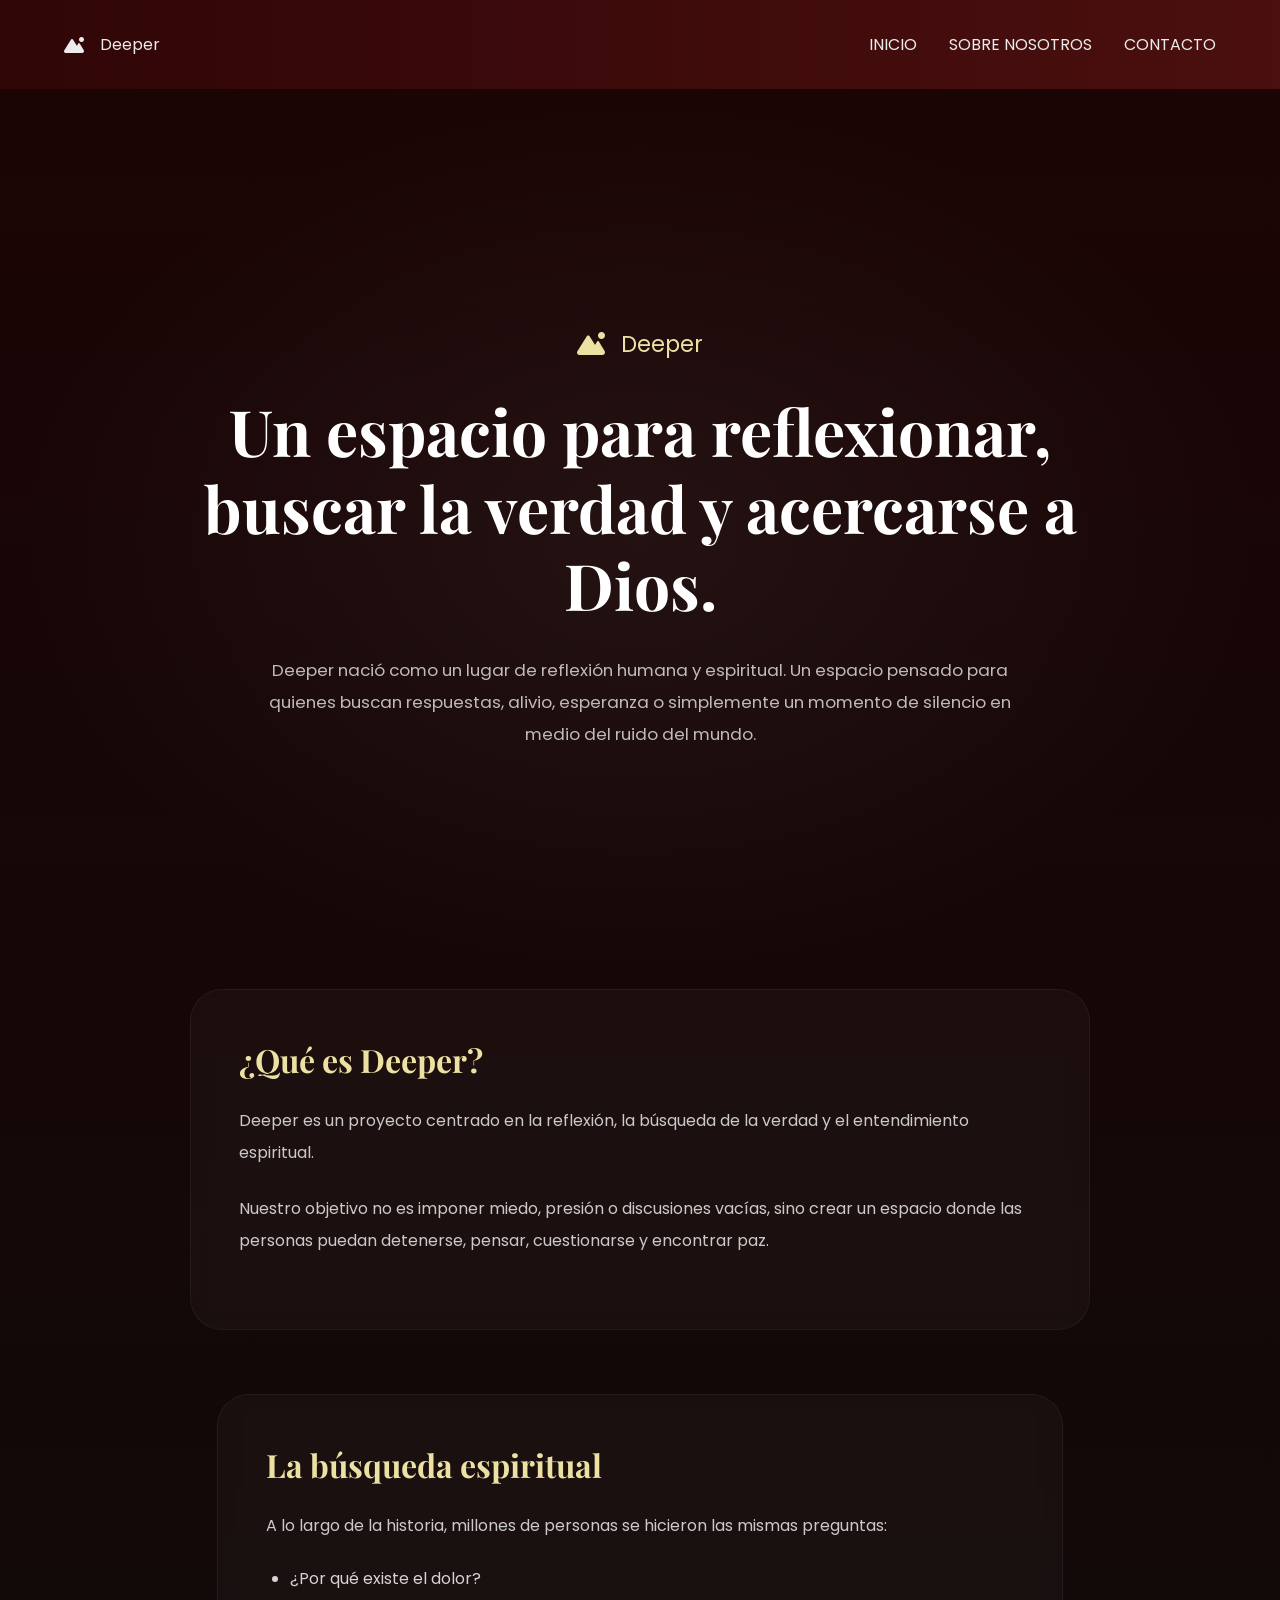
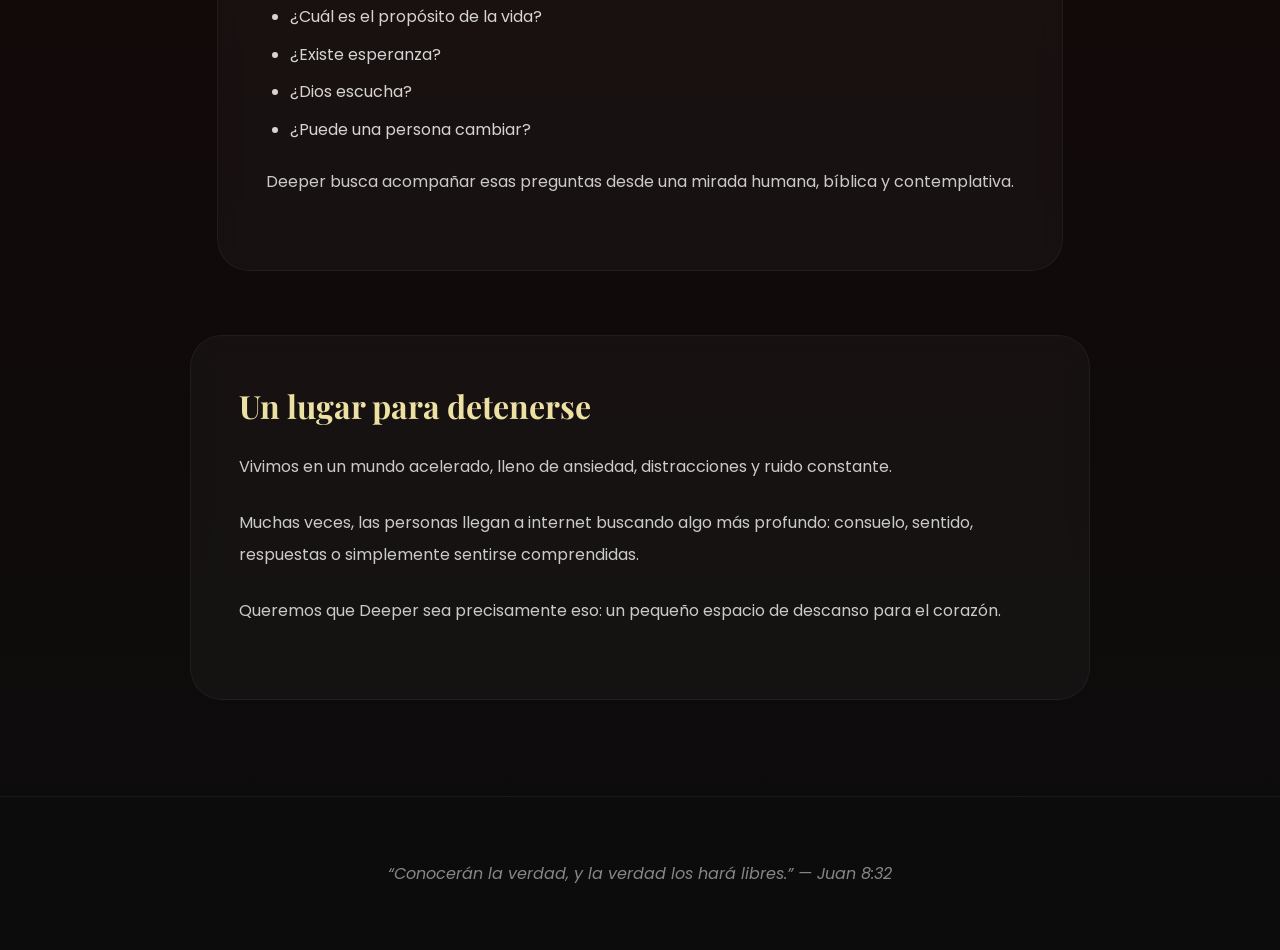
==== about.html @ b73db08f "b" ====
<!DOCTYPE html>
<html lang="es">
<head>

    <meta charset="UTF-8">
    <meta name="viewport" content="width=device-width, initial-scale=1.0">

    <title>Sobre Nosotros | Deeper</title>

    <link rel="stylesheet" href="css/about.css">
    <link rel="stylesheet" href="css/nav.css">

    <link rel="preconnect" href="https://fonts.googleapis.com">
    <link rel="preconnect" href="https://fonts.gstatic.com" crossorigin>

    <link href="https://fonts.googleapis.com/css2?family=Poppins:wght@300;400;500;600;700&family=Playfair+Display:wght@400;500;600;700&display=swap" rel="stylesheet">

    <link rel="stylesheet" href="https://cdnjs.cloudflare.com/ajax/libs/font-awesome/6.5.1/css/all.min.css">

</head>

<body>

    <nav>

        <div id="mobile_top">

            <i class="fa-solid fa-bars" id="burger"></i>

            <div id="nav_logo">

                <i class="fa-solid fa-mountain-sun"></i>
                <p>Deeper</p>

            </div>

            <div id="nav_buttons">

                <a href="index.html">INICIO</a>
                <a href="about.html">SOBRE NOSOTROS</a>
                <a href="#">CONTACTO</a>

            </div>

            

        </div>

    </nav>

    <section id="about_hero">

        <div id="overlay"></div>

        <div id="about_content">

            <div id="about_logo">

                <i class="fa-solid fa-mountain-sun"></i>
                <p>Deeper</p>

            </div>

            <h1>
                Un espacio para reflexionar,
                buscar la verdad
                y acercarse a Dios.
            </h1>

            <p class="about_desc">
                Deeper nació como un lugar de reflexión humana y espiritual.
                Un espacio pensado para quienes buscan respuestas,
                alivio,
                esperanza
                o simplemente un momento de silencio
                en medio del ruido del mundo.
            </p>

        </div>

    </section>



    <main>

        <section class="about_section">

            <h2>¿Qué es Deeper?</h2>

            <p>
                Deeper es un proyecto centrado en la reflexión,
                la búsqueda de la verdad
                y el entendimiento espiritual.
            </p>

            <p>
                Nuestro objetivo no es imponer miedo,
                presión
                o discusiones vacías,
                sino crear un espacio donde las personas puedan detenerse,
                pensar,
                cuestionarse
                y encontrar paz.
            </p>

        </section>



        <section class="about_section">

            <h2>La búsqueda espiritual</h2>

            <p>
                A lo largo de la historia,
                millones de personas se hicieron las mismas preguntas:
            </p>

            <ul>

                <li>¿Por qué existe el dolor?</li>
                <li>¿Cuál es el propósito de la vida?</li>
                <li>¿Existe esperanza?</li>
                <li>¿Dios escucha?</li>
                <li>¿Puede una persona cambiar?</li>

            </ul>

            <p>
                Deeper busca acompañar esas preguntas
                desde una mirada humana,
                bíblica
                y contemplativa.
            </p>

        </section>



        <section class="about_section">

            <h2>Un lugar para detenerse</h2>

            <p>
                Vivimos en un mundo acelerado,
                lleno de ansiedad,
                distracciones
                y ruido constante.
            </p>

            <p>
                Muchas veces,
                las personas llegan a internet buscando algo más profundo:
                consuelo,
                sentido,
                respuestas
                o simplemente sentirse comprendidas.
            </p>

            <p>
                Queremos que Deeper sea precisamente eso:
                un pequeño espacio de descanso para el corazón.
            </p>

        </section>

    </main>



    <footer>

        <p>
            “Conocerán la verdad,
            y la verdad los hará libres.”
            — Juan 8:32
        </p>

    </footer>

    <script src="js/hamburger.js"></script>

</body>
</html>
---- css/about.css ----
*{
    margin: 0;
    padding: 0;
    box-sizing: border-box;
}

body{

    font-family: 'Poppins';

    background:
    linear-gradient(
        to bottom,
        rgb(28, 4, 4),
        rgb(12, 12, 12)
    );

    color: white;

    overflow-x: hidden;
}



/* ========================= */
/* HERO */
/* ========================= */

#about_hero{

    min-height: 100vh;

    position: relative;

    display: flex;
    align-items: center;
    justify-content: center;

    padding: 4rem 2rem;

    overflow: hidden;
}



#overlay{

    position: absolute;
    inset: 0;

    background:
    radial-gradient(
        rgba(255,255,255,.05),
        transparent 70%
    );
}



#about_content{

    position: relative;
    z-index: 2;

    width: 100%;
    max-width: 900px;

    display: flex;
    flex-direction: column;

    align-items: center;

    text-align: center;

    gap: 2rem;
}



#about_logo{

    display: flex;
    align-items: center;
    gap: 1rem;

    font-size: 1.4rem;

    color: rgb(236, 225, 162);
}



#about_content h1{

    font-size: 4rem;

    line-height: 1.2;

    font-family: 'Playfair Display';

    max-width: 900px;
}



.about_desc{

    color: rgba(255,255,255,.72);

    line-height: 1.9;

    max-width: 750px;

    font-size: 1.05rem;
}



/* ========================= */
/* MAIN */
/* ========================= */

main{

    display: flex;
    flex-direction: column;

    gap: 4rem;

    padding:
    0 2rem 6rem 2rem;
}



.about_section{

    max-width: 900px;

    margin: auto;

    background: rgba(255,255,255,.03);

    border: 1px solid rgba(255,255,255,.05);

    border-radius: 2rem;

    padding: 3rem;

    backdrop-filter: blur(10px);
}



.about_section h2{

    font-size: 2rem;

    margin-bottom: 1.5rem;

    font-family: 'Playfair Display';

    color: rgb(236, 225, 162);
}



.about_section p{

    color: rgba(255,255,255,.78);

    line-height: 2;

    margin-bottom: 1.5rem;
}



.about_section ul{

    margin-left: 1.5rem;

    margin-bottom: 1.5rem;
}



.about_section li{

    margin-bottom: .8rem;

    color: rgba(255,255,255,.82);
}



/* ========================= */
/* FOOTER */
/* ========================= */

footer{

    padding: 4rem 2rem;

    text-align: center;

    border-top: 1px solid rgba(255,255,255,.05);

    color: rgba(255,255,255,.5);

    font-style: italic;
}



/* ========================= */
/* RESPONSIVE */
/* ========================= */

@media(max-width: 768px){

    #about_content h1{

        font-size: 2.5rem;
    }



    .about_section{

        padding: 2rem;
    }



    .about_section h2{

        font-size: 1.7rem;
    }

}
---- css/nav.css ----
nav{
    display: flex;
    flex-direction: row;
    align-items: center;
    justify-content: space-between;
    gap: 1rem;
    padding: 2rem 4rem;
    background: linear-gradient(to right,rgb(48, 6, 6), rgb(75, 15, 15));
    color: rgb(236, 236, 236);
    position: sticky;
    top: 0;
    z-index: 999;
    backdrop-filter: blur(10px);

}

nav a{
    text-decoration: none;
    color: rgb(236, 236, 236);
}

nav a:hover{
    color: rgb(236, 225, 162);
    text-decoration: underline;
}

nav #nav_buttons{
    display: flex;
    flex-direction: row;
    align-items: center;
    gap: 2rem;
}

#search_container{
    display: flex;
    align-items: center;
    gap: .7rem;
    position: relative;
}

#search_icon{
    cursor: pointer;
    font-size: 1.2rem;
}

#search_input{
    width: 0;
    opacity: 0;

    padding: .6rem 1rem;
    border-radius: 2rem;
    border: none;
    outline: none;

    background: rgba(255,255,255,0.08);
    color: white;

    transition: .35s ease;

    font-family: 'Poppins';
}

#search_input.active{
    width: 220px;
    opacity: 1;
}

#search_input::placeholder{
    color: rgba(255,255,255,.6);
}

#no_results.active{
    opacity: 1;
}

#burger{

    display: none;

    font-size: 1.5rem;

    cursor: pointer;
}



#mobile_top{

    display: contents;
}



#nav_logo{

    display: flex;
    align-items: center;
    gap: 1rem;
}

@media(max-width: 768px){

    nav{

        padding: 1.2rem 1.5rem;

        flex-direction: column;
        align-items: stretch;

        gap: 0;
    }



    #mobile_top{

        display: flex;
        align-items: center;
        justify-content: space-between;
    }



    #burger{

        display: block;
    }



    #nav_logo{

        display: none;
    }



    #nav_buttons{

        display: flex;

        flex-direction: column;

        gap: 1.5rem;

        overflow: hidden;

        max-height: 0;

        opacity: 0;

        padding-top: 0;

        transition:
        max-height .4s ease,
        opacity .3s ease,
        padding .3s ease;
    }



    #nav_buttons.active{

        max-height: 300px;

        opacity: 1;

        padding-top: 2rem;
    }



    #nav_buttons a{

        font-size: 1rem;
    }



    #search_input.active{

        width: 140px;
    }

}

@media(max-width: 768px){
    nav{
        justify-content: center;
        gap: 4rem;
    }
}
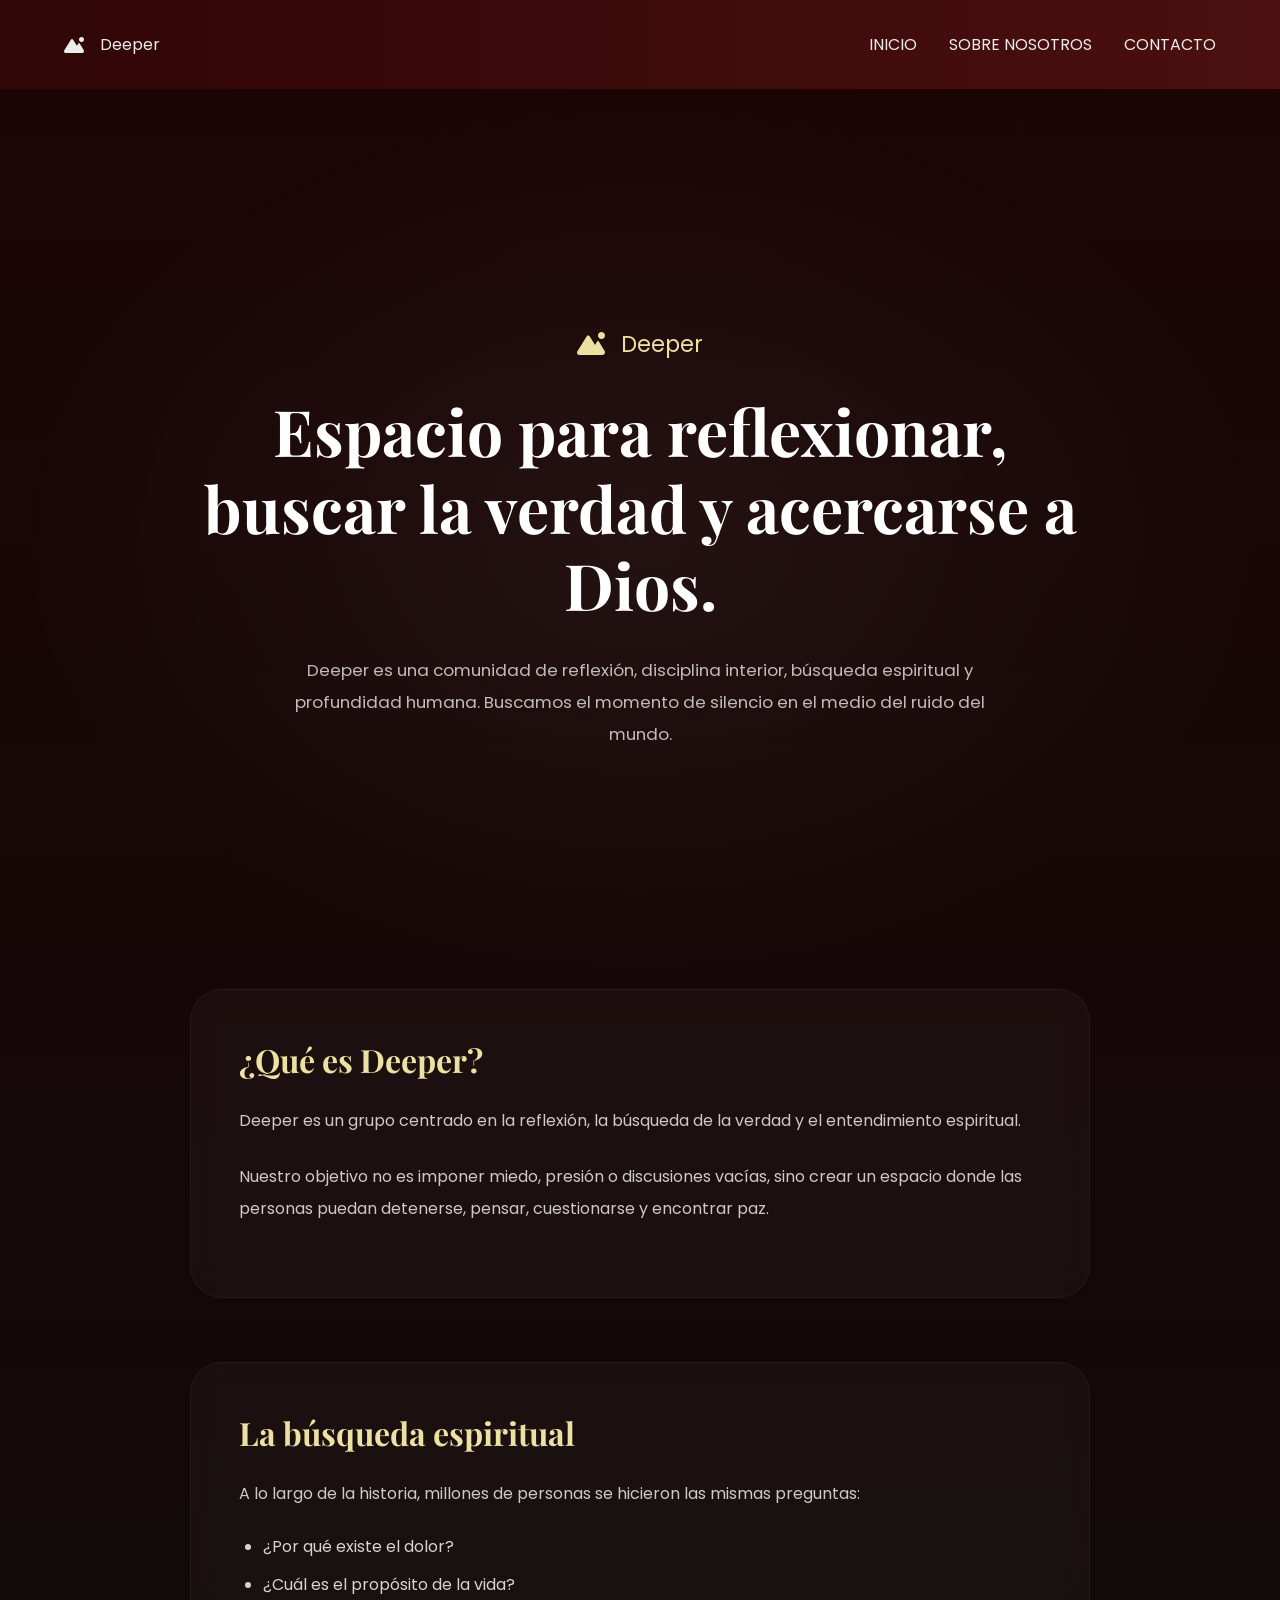
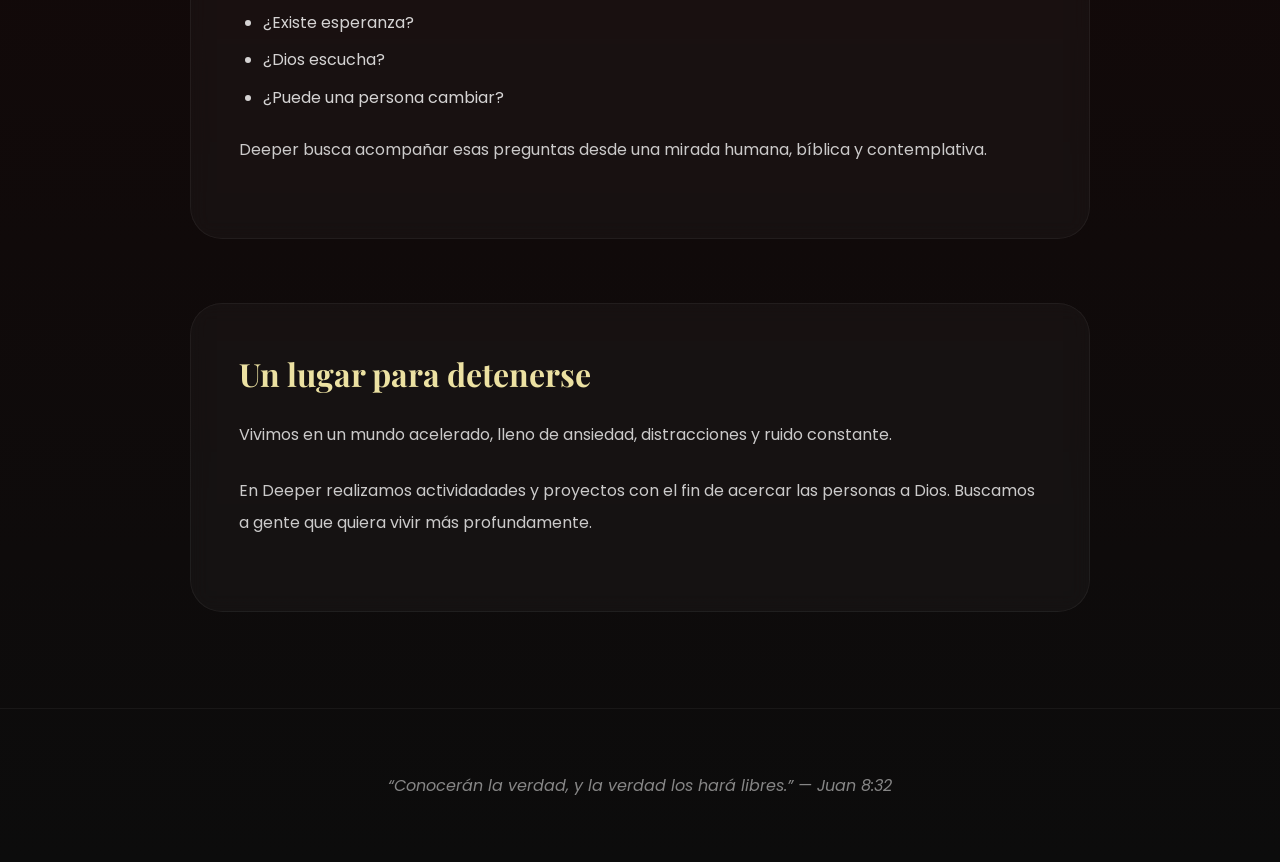
==== commit 3ae0fc58: "b" ====
--- a/about.html
+++ b/about.html
@@ -9,6 +9,8 @@
 
     <link rel="stylesheet" href="css/about.css">
     <link rel="stylesheet" href="css/nav.css">
+
+    <link rel="icon" type="image/png" href="img/logo.png">
 
     <link rel="preconnect" href="https://fonts.googleapis.com">
     <link rel="preconnect" href="https://fonts.gstatic.com" crossorigin>
@@ -38,7 +40,7 @@
 
                 <a href="index.html">INICIO</a>
                 <a href="about.html">SOBRE NOSOTROS</a>
-                <a href="#">CONTACTO</a>
+                <a href="contacto.html">CONTACTO</a>
 
             </div>
 
@@ -62,18 +64,13 @@
             </div>
 
             <h1>
-                Un espacio para reflexionar,
+                Espacio para reflexionar,
                 buscar la verdad
                 y acercarse a Dios.
             </h1>
 
             <p class="about_desc">
-                Deeper nació como un lugar de reflexión humana y espiritual.
-                Un espacio pensado para quienes buscan respuestas,
-                alivio,
-                esperanza
-                o simplemente un momento de silencio
-                en medio del ruido del mundo.
+                Deeper es una comunidad de reflexión, disciplina interior, búsqueda espiritual y profundidad humana. Buscamos el momento de silencio en el medio del ruido del mundo.
             </p>
 
         </div>
@@ -89,7 +86,7 @@
             <h2>¿Qué es Deeper?</h2>
 
             <p>
-                Deeper es un proyecto centrado en la reflexión,
+                Deeper es un grupo centrado en la reflexión,
                 la búsqueda de la verdad
                 y el entendimiento espiritual.
             </p>
@@ -150,17 +147,9 @@
             </p>
 
             <p>
-                Muchas veces,
-                las personas llegan a internet buscando algo más profundo:
-                consuelo,
-                sentido,
-                respuestas
-                o simplemente sentirse comprendidas.
-            </p>
-
-            <p>
-                Queremos que Deeper sea precisamente eso:
-                un pequeño espacio de descanso para el corazón.
+                En Deeper realizamos actividadades y 
+                proyectos con el fin de acercar las personas a
+                Dios. Buscamos a gente que quiera vivir más profundamente.
             </p>
 
         </section>
--- a/css/about.css
+++ b/css/about.css
@@ -135,7 +135,7 @@
 
 .about_section{
 
-    max-width: 900px;
+    width: 900px;
 
     margin: auto;
 
